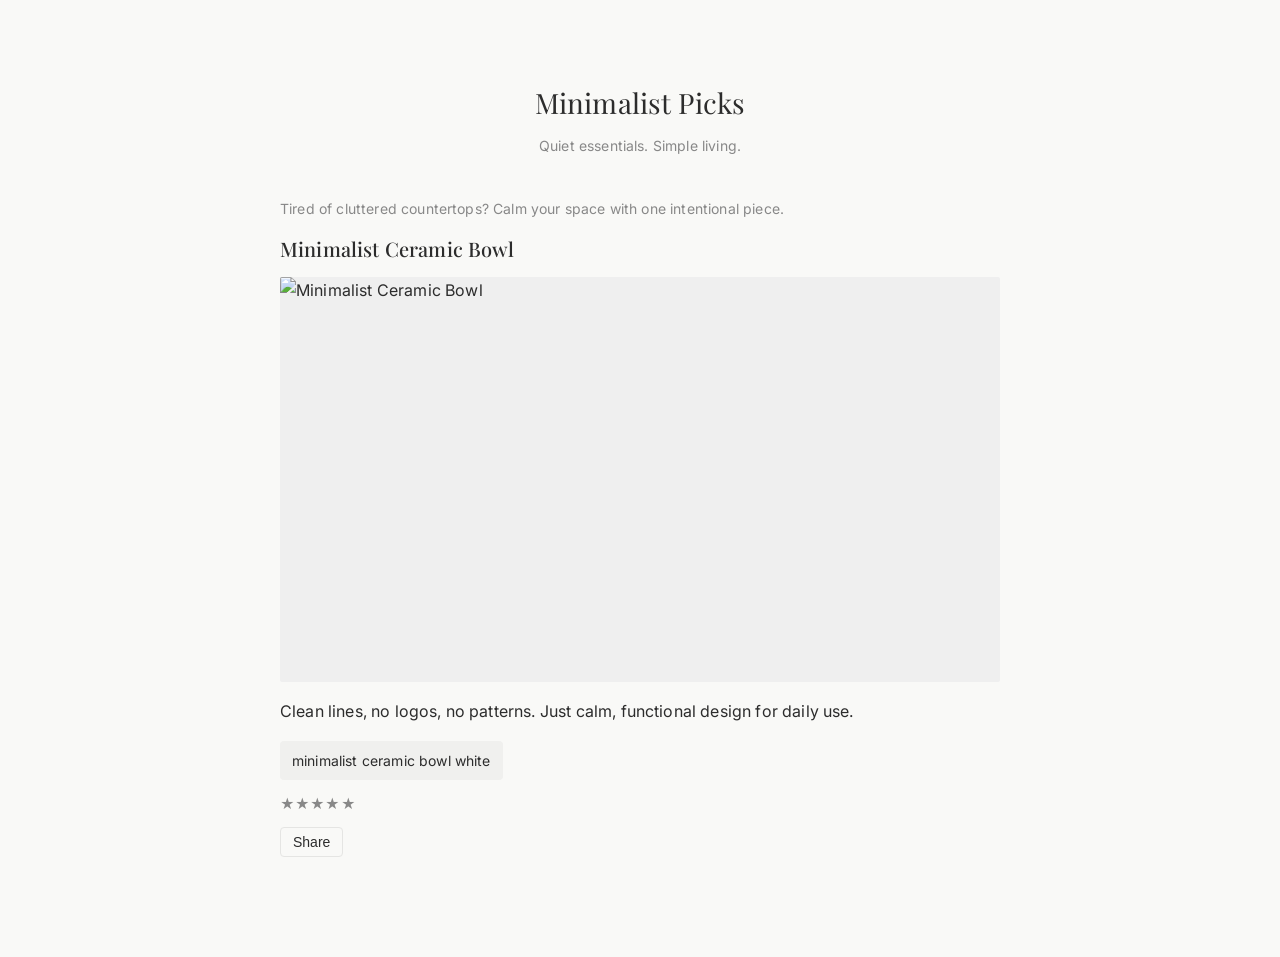
==== index.html @ d67e296d "Create index.html" ====
<!DOCTYPE html>
<html lang="en">
<head>
<meta charset="UTF-8">
<meta name="viewport" content="width=device-width, initial-scale=1.0">
<title>Minimalist Picks - Quiet Essentials for Simple Living</title>
<meta name="description" content="Curated minimalist essentials. Clean, intentional, peaceful products for a clutter-free life.">
<meta name="keywords" content="minimalist picks, minimalist essentials, quiet lifestyle, simple living">
<meta property="og:title" content="Minimalist Picks">
<meta property="og:description" content="Curated minimalist essentials. Clean, intentional, peaceful products for a clutter-free life.">
<meta property="og:type" content="website">
<link rel="preconnect" href="https://fonts.googleapis.com">
<link rel="preconnect" href="https://fonts.gstatic.com" crossorigin>
<link href="https://fonts.googleapis.com/css2?family=Playfair+Display:wght@400;500&family=Inter:wght@300;400;500&display=swap" rel="stylesheet">
<script type="application/ld+json">
{
  "@context":"https://schema.org/",
  "@type":"Review",
  "itemReviewed":{"@type":"Product","name":"Minimalist Essentials"},
  "author":{"@type":"Person","name":"Minimalist Picks"}
}
</script>
<style>
*{margin:0;padding:0;box-sizing:border-box}
body{background:#F9F9F7;color:#2C2C2C;font-family:'Inter',sans-serif;line-height:1.65;letter-spacing:0.01em;padding:20px}
.container{max-width:720px;margin:0 auto}
header{margin:60px 0 40px 0;text-align:center}
header h1{font-family:'Playfair Display',serif;font-weight:400;font-size:28px;margin-bottom:8px}
header p{color:#888;font-size:14px}
.article{margin-bottom:50px;padding-bottom:30px;border-bottom:1px solid #E5E5E3}
.article:last-child{border-bottom:none}
.pain-point{color:#888;font-size:14px;margin-bottom:12px}
.article-title{font-family:'Playfair Display',serif;font-weight:500;font-size:20px;margin-bottom:12px}
.image-box{width:100%;height:0;padding-bottom:56.25%;background:#EFEFEF;border-radius:2px;margin-bottom:16px;position:relative;overflow:hidden}
.image-box img{width:100%;height:100%;object-fit:cover;position:absolute;top:0;left:0}
.intro{margin-bottom:16px;color:#2C2C2C}
.amazon-keyword{display:inline-block;background:#F0F0EE;padding:8px 12px;border-radius:4px;cursor:pointer;margin-bottom:12px;font-size:14px}
.stars{color:#888;font-size:14px;margin-bottom:12px}
.share-btn{background:none;border:1px solid #E5E5E3;padding:6px 12px;border-radius:4px;font-size:14px;cursor:pointer;color:#2C2C2C}
footer{margin-top:60px;text-align:center;font-size:12px;color:#888}
.donation{margin-top:8px}
.copied{position:fixed;bottom:20px;left:50%;transform:translateX(-50%);background:#2C2C2C;color:#fff;padding:6px 12px;border-radius:4px;opacity:0;transition:opacity 0.3s}
.copied.show{opacity:1}
</style>
</head>
<body>
<div class="container">
<header>
<h1>Minimalist Picks</h1>
<p>Quiet essentials. Simple living.</p>
</header>

<!-- ============================================= -->
<!-- ARTICLE TEMPLATE – COPY & PASTE BELOW TO ADD NEW -->
<!-- ============================================= -->
<div class="article" data-date="2025-12-20" data-score="5">
<div class="pain-point">Tired of cluttered countertops? Calm your space with one intentional piece.</div>
<h2 class="article-title">Minimalist Ceramic Bowl</h2>
<div class="image-box"><img src="placeholder.jpg" alt="Minimalist Ceramic Bowl"></div>
<div class="intro">Clean lines, no logos, no patterns. Just calm, functional design for daily use.</div>
<div class="amazon-keyword" onclick="copyKeyword(this)">minimalist ceramic bowl white</div>
<div class="stars">★★★★★</div>
<button class="share-btn" onclick="doShare()">Share</button>
</div>
<!-- END ARTICLE -->

<div class="copied" id="copied">Copied!</div>

<footer>
<p>FTC Disclosure: Links may earn small commissions at no cost to you.</p>
<div class="donation">Support: $2.50 placeholder</div>
</footer>
</div>

<script>
// COPY KEYWORD
function copyKeyword(el){const text=el.innerText;navigator.clipboard.writeText(text);const msg=document.getElementById('copied');msg.classList.add('show');setTimeout(()=>msg.classList.remove('show'),1200)}

// SHARE
function doShare(){if(navigator.share){navigator.share({title:'Minimalist Picks',text:'Calm essentials for simple living',url:window.location.href})}}

// SORT ARTICLES
const articles=Array.from(document.querySelectorAll('.article'));
const now=new Date();
articles.sort((a,b)=>{
const da=new Date(a.dataset.date),db=new Date(b.dataset.date);
const aNew=(now-da)/(1000*60*60*24)<3;
const bNew=(now-db)/(1000*60*60*24)<3;
if(aNew&&!bNew)return -1;
if(!aNew&&bNew)return 1;
const sa=parseInt(a.dataset.score),sb=parseInt(b.dataset.score);
if(sa!==sb)return sb-sa;
return db-da;
});
const container=document.querySelector('.container');
const header=document.querySelector('header');
const footer=document.querySelector('footer');
container.innerHTML='';
container.appendChild(header);
articles.forEach(art=>container.appendChild(art));
container.appendChild(document.getElementById('copied'));
container.appendChild(footer);
</script>
</body>
</html>
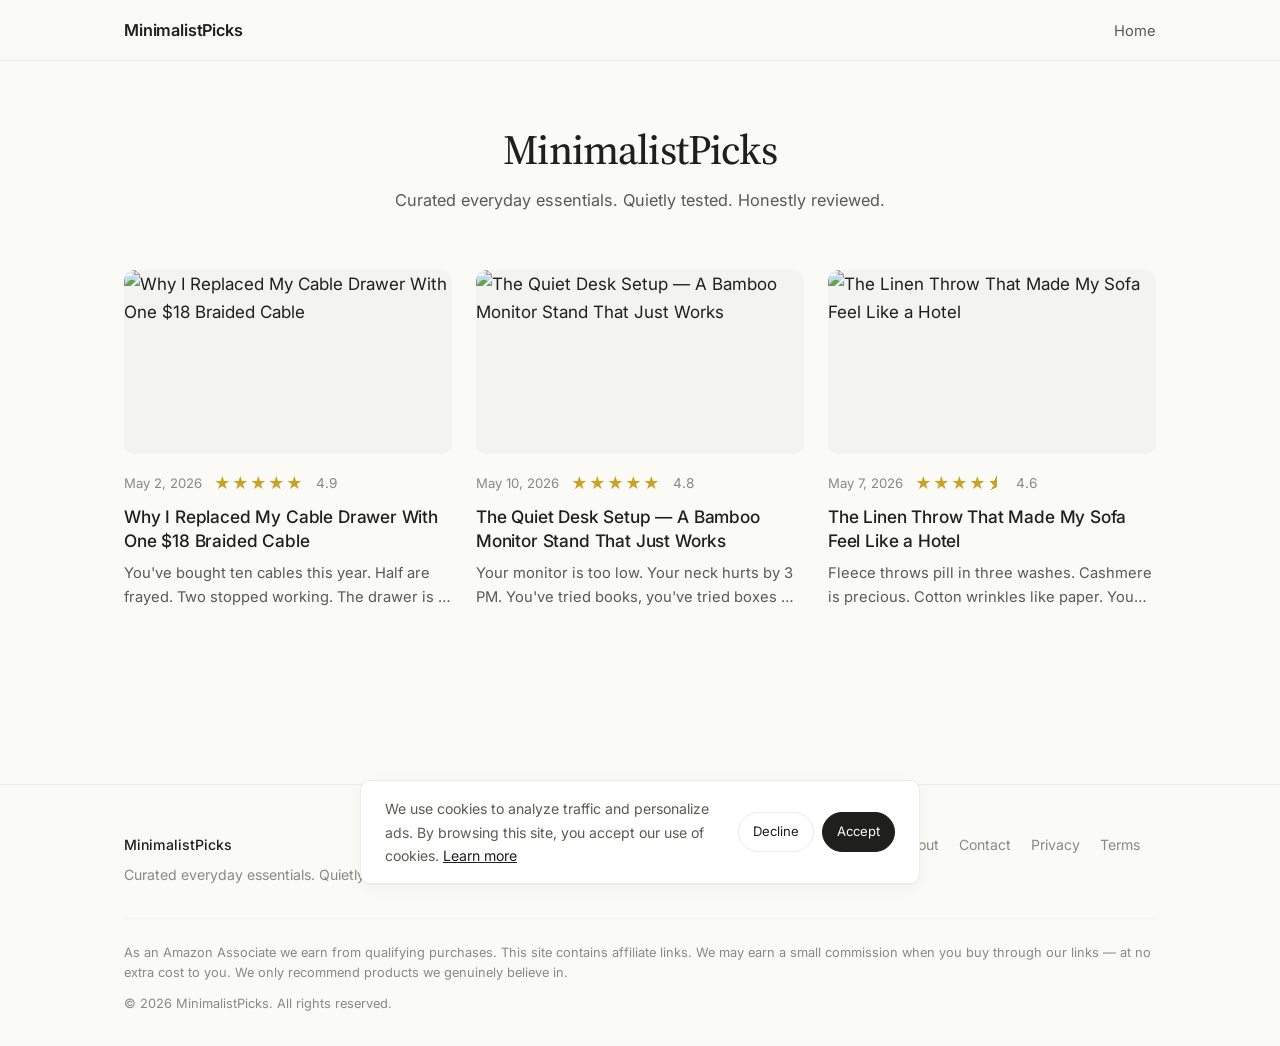
==== commit d668e024: "Add files via upload" ====
--- a/index.html
+++ b/index.html
@@ -1,105 +1,43 @@
-<!DOCTYPE html>
+<!doctype html>
 <html lang="en">
 <head>
-<meta charset="UTF-8">
-<meta name="viewport" content="width=device-width, initial-scale=1.0">
-<title>Minimalist Picks - Quiet Essentials for Simple Living</title>
-<meta name="description" content="Curated minimalist essentials. Clean, intentional, peaceful products for a clutter-free life.">
-<meta name="keywords" content="minimalist picks, minimalist essentials, quiet lifestyle, simple living">
-<meta property="og:title" content="Minimalist Picks">
-<meta property="og:description" content="Curated minimalist essentials. Clean, intentional, peaceful products for a clutter-free life.">
-<meta property="og:type" content="website">
-<link rel="preconnect" href="https://fonts.googleapis.com">
-<link rel="preconnect" href="https://fonts.gstatic.com" crossorigin>
-<link href="https://fonts.googleapis.com/css2?family=Playfair+Display:wght@400;500&family=Inter:wght@300;400;500&display=swap" rel="stylesheet">
-<script type="application/ld+json">
-{
-  "@context":"https://schema.org/",
-  "@type":"Review",
-  "itemReviewed":{"@type":"Product","name":"Minimalist Essentials"},
-  "author":{"@type":"Person","name":"Minimalist Picks"}
-}
-</script>
-<style>
-*{margin:0;padding:0;box-sizing:border-box}
-body{background:#F9F9F7;color:#2C2C2C;font-family:'Inter',sans-serif;line-height:1.65;letter-spacing:0.01em;padding:20px}
-.container{max-width:720px;margin:0 auto}
-header{margin:60px 0 40px 0;text-align:center}
-header h1{font-family:'Playfair Display',serif;font-weight:400;font-size:28px;margin-bottom:8px}
-header p{color:#888;font-size:14px}
-.article{margin-bottom:50px;padding-bottom:30px;border-bottom:1px solid #E5E5E3}
-.article:last-child{border-bottom:none}
-.pain-point{color:#888;font-size:14px;margin-bottom:12px}
-.article-title{font-family:'Playfair Display',serif;font-weight:500;font-size:20px;margin-bottom:12px}
-.image-box{width:100%;height:0;padding-bottom:56.25%;background:#EFEFEF;border-radius:2px;margin-bottom:16px;position:relative;overflow:hidden}
-.image-box img{width:100%;height:100%;object-fit:cover;position:absolute;top:0;left:0}
-.intro{margin-bottom:16px;color:#2C2C2C}
-.amazon-keyword{display:inline-block;background:#F0F0EE;padding:8px 12px;border-radius:4px;cursor:pointer;margin-bottom:12px;font-size:14px}
-.stars{color:#888;font-size:14px;margin-bottom:12px}
-.share-btn{background:none;border:1px solid #E5E5E3;padding:6px 12px;border-radius:4px;font-size:14px;cursor:pointer;color:#2C2C2C}
-footer{margin-top:60px;text-align:center;font-size:12px;color:#888}
-.donation{margin-top:8px}
-.copied{position:fixed;bottom:20px;left:50%;transform:translateX(-50%);background:#2C2C2C;color:#fff;padding:6px 12px;border-radius:4px;opacity:0;transition:opacity 0.3s}
-.copied.show{opacity:1}
-</style>
+  <meta charset="utf-8">
+  <meta name="viewport" content="width=device-width, initial-scale=1, viewport-fit=cover">
+  <meta name="theme-color" content="#fafaf7" media="(prefers-color-scheme: light)">
+  <meta name="theme-color" content="#15161a" media="(prefers-color-scheme: dark)">
+  <meta name="description" content="Curated everyday essentials. Quietly tested. Honestly reviewed.">
+  <title>MinimalistPicks</title>
+
+  <link rel="preconnect" href="https://images.unsplash.com" crossorigin>
+  <link rel="preconnect" href="https://fonts.googleapis.com" crossorigin>
+  <link rel="preconnect" href="https://fonts.gstatic.com" crossorigin>
+  <link href="https://fonts.googleapis.com/css2?family=Inter:wght@400;500;600&family=Source+Serif+Pro:wght@400;500&display=swap" rel="stylesheet">
+
+  <link rel="icon" type="image/svg+xml" href="data:image/svg+xml,%3Csvg xmlns='http://www.w3.org/2000/svg' viewBox='0 0 32 32'%3E%3Crect width='32' height='32' rx='8' fill='%231f1f1d'/%3E%3Ctext x='16' y='22' font-family='Georgia,serif' font-size='20' text-anchor='middle' fill='%23fafaf7'%3EM%3C/text%3E%3C/svg%3E">
+
+  <link rel="stylesheet" href="assets/style.css">
 </head>
-<body>
-<div class="container">
-<header>
-<h1>Minimalist Picks</h1>
-<p>Quiet essentials. Simple living.</p>
-</header>
+<body data-page="home">
 
-<!-- ============================================= -->
-<!-- ARTICLE TEMPLATE – COPY & PASTE BELOW TO ADD NEW -->
-<!-- ============================================= -->
-<div class="article" data-date="2025-12-20" data-score="5">
-<div class="pain-point">Tired of cluttered countertops? Calm your space with one intentional piece.</div>
-<h2 class="article-title">Minimalist Ceramic Bowl</h2>
-<div class="image-box"><img src="placeholder.jpg" alt="Minimalist Ceramic Bowl"></div>
-<div class="intro">Clean lines, no logos, no patterns. Just calm, functional design for daily use.</div>
-<div class="amazon-keyword" onclick="copyKeyword(this)">minimalist ceramic bowl white</div>
-<div class="stars">★★★★★</div>
-<button class="share-btn" onclick="doShare()">Share</button>
-</div>
-<!-- END ARTICLE -->
+  <div data-site-header></div>
 
-<div class="copied" id="copied">Copied!</div>
+  <main>
+    <section class="hero">
+      <div class="container container--narrow">
+        <h1 data-hero-title>MinimalistPicks</h1>
+        <p data-hero-tagline></p>
+      </div>
+    </section>
 
-<footer>
-<p>FTC Disclosure: Links may earn small commissions at no cost to you.</p>
-<div class="donation">Support: $2.50 placeholder</div>
-</footer>
-</div>
+    <div class="container">
+      <div class="grid" data-grid></div>
+    </div>
+  </main>
 
-<script>
-// COPY KEYWORD
-function copyKeyword(el){const text=el.innerText;navigator.clipboard.writeText(text);const msg=document.getElementById('copied');msg.classList.add('show');setTimeout(()=>msg.classList.remove('show'),1200)}
+  <div data-site-footer></div>
 
-// SHARE
-function doShare(){if(navigator.share){navigator.share({title:'Minimalist Picks',text:'Calm essentials for simple living',url:window.location.href})}}
-
-// SORT ARTICLES
-const articles=Array.from(document.querySelectorAll('.article'));
-const now=new Date();
-articles.sort((a,b)=>{
-const da=new Date(a.dataset.date),db=new Date(b.dataset.date);
-const aNew=(now-da)/(1000*60*60*24)<3;
-const bNew=(now-db)/(1000*60*60*24)<3;
-if(aNew&&!bNew)return -1;
-if(!aNew&&bNew)return 1;
-const sa=parseInt(a.dataset.score),sb=parseInt(b.dataset.score);
-if(sa!==sb)return sb-sa;
-return db-da;
-});
-const container=document.querySelector('.container');
-const header=document.querySelector('header');
-const footer=document.querySelector('footer');
-container.innerHTML='';
-container.appendChild(header);
-articles.forEach(art=>container.appendChild(art));
-container.appendChild(document.getElementById('copied'));
-container.appendChild(footer);
-</script>
+  <script src="config.js"></script>
+  <script src="articles.js"></script>
+  <script src="assets/main.js" defer></script>
 </body>
 </html>
--- a/assets/style.css
+++ b/assets/style.css
@@ -0,0 +1,695 @@
+/* ============================================================
+   MinimalistPicks · Zen Minimal Stylesheet
+   - Single file, vanilla CSS, custom properties only
+   - Inter / system font stack
+   - 16:9 reserved containers (no CLS)
+   - Native lazy-load friendly
+   ============================================================ */
+
+:root {
+  --c-bg:        #fafaf7;
+  --c-surface:   #ffffff;
+  --c-ink:       #1f1f1d;
+  --c-ink-soft:  #5a5a55;
+  --c-ink-muted: #8a8a82;
+  --c-line:      #ececea;
+  --c-line-soft: #f3f3f0;
+  --c-accent:    #1f1f1d;
+  --c-star:      #c9a227;
+  --c-toast-bg:  #1f1f1d;
+  --c-toast-fg:  #fafaf7;
+  --c-ad-bg:     #f5f5f1;
+
+  --r-sm: 6px;
+  --r-md: 10px;
+  --r-lg: 16px;
+
+  --t-fast: 120ms ease;
+  --t-med:  240ms ease;
+
+  --shadow-card: 0 1px 2px rgba(0,0,0,.04), 0 4px 16px rgba(0,0,0,.04);
+
+  --space-1: 4px;
+  --space-2: 8px;
+  --space-3: 12px;
+  --space-4: 16px;
+  --space-5: 24px;
+  --space-6: 32px;
+  --space-7: 48px;
+  --space-8: 64px;
+  --space-9: 96px;
+
+  --font-sans: "Inter", -apple-system, BlinkMacSystemFont, "Segoe UI", Roboto, "Helvetica Neue", Arial, "PingFang SC", "Hiragino Sans", "Microsoft YaHei", sans-serif;
+  --font-serif: "Source Serif Pro", "Iowan Old Style", "Apple Garamond", Georgia, "Times New Roman", serif;
+
+  --max-w: 1080px;
+  --max-w-read: 720px;
+}
+
+@media (prefers-color-scheme: dark) {
+  :root {
+    --c-bg:        #15161a;
+    --c-surface:   #1c1d22;
+    --c-ink:       #ececea;
+    --c-ink-soft:  #b8b8b0;
+    --c-ink-muted: #7a7a72;
+    --c-line:      #2a2b30;
+    --c-line-soft: #22232a;
+    --c-accent:    #ececea;
+    --c-ad-bg:     #1f2026;
+    --c-toast-bg:  #ececea;
+    --c-toast-fg:  #1f1f1d;
+    --shadow-card: 0 1px 2px rgba(0,0,0,.3), 0 4px 16px rgba(0,0,0,.25);
+  }
+}
+
+/* ——— Reset ——— */
+*, *::before, *::after { box-sizing: border-box; }
+html { -webkit-text-size-adjust: 100%; scroll-behavior: smooth; }
+body {
+  margin: 0;
+  background: var(--c-bg);
+  color: var(--c-ink);
+  font-family: var(--font-sans);
+  font-size: 17px;
+  line-height: 1.65;
+  -webkit-font-smoothing: antialiased;
+  -moz-osx-font-smoothing: grayscale;
+  opacity: 0;            /* avoids FOUC; main.js fades it in */
+  transition: opacity 240ms ease;
+}
+body.is-ready { opacity: 1; }
+img, svg { max-width: 100%; display: block; }
+a { color: var(--c-ink); text-decoration: none; transition: opacity var(--t-fast); }
+a:hover { opacity: .65; }
+button { font: inherit; cursor: pointer; }
+hr { border: 0; border-top: 1px solid var(--c-line); margin: var(--space-7) 0; }
+
+/* ——— Layout ——— */
+.container {
+  width: 100%;
+  max-width: var(--max-w);
+  margin: 0 auto;
+  padding: 0 var(--space-5);
+}
+.container--narrow {
+  max-width: var(--max-w-read);
+}
+
+/* ——— Header ——— */
+.site-header {
+  border-bottom: 1px solid var(--c-line);
+  background: var(--c-bg);
+  position: sticky;
+  top: 0;
+  z-index: 50;
+  -webkit-backdrop-filter: saturate(180%) blur(10px);
+  backdrop-filter: saturate(180%) blur(10px);
+  background: color-mix(in srgb, var(--c-bg) 86%, transparent);
+}
+.site-header__inner {
+  display: flex;
+  align-items: center;
+  justify-content: space-between;
+  height: 60px;
+}
+.site-logo {
+  font-weight: 600;
+  letter-spacing: -0.01em;
+  font-size: 1.02rem;
+}
+.site-nav a {
+  color: var(--c-ink-soft);
+  font-size: .92rem;
+  margin-left: var(--space-5);
+}
+.site-nav a:first-child { margin-left: 0; }
+
+/* ——— Hero (home) ——— */
+.hero {
+  padding: var(--space-8) 0 var(--space-6);
+  text-align: center;
+}
+.hero h1 {
+  font-family: var(--font-serif);
+  font-weight: 500;
+  font-size: clamp(1.9rem, 4vw, 2.6rem);
+  letter-spacing: -0.02em;
+  line-height: 1.2;
+  margin: 0 0 var(--space-3);
+}
+.hero p {
+  color: var(--c-ink-soft);
+  margin: 0 auto;
+  max-width: 540px;
+  font-size: 1.02rem;
+}
+
+/* ——— Card grid ——— */
+.grid {
+  display: grid;
+  grid-template-columns: repeat(auto-fill, minmax(280px, 1fr));
+  gap: var(--space-6) var(--space-5);
+  padding: var(--space-5) 0 var(--space-8);
+}
+.card {
+  display: block;
+  background: transparent;
+  border-radius: var(--r-md);
+  overflow: hidden;
+  transition: transform var(--t-med);
+}
+.card:hover { opacity: 1; transform: translateY(-2px); }
+.card__media {
+  position: relative;
+  aspect-ratio: 16/9;
+  background: var(--c-line-soft);
+  border-radius: var(--r-md);
+  overflow: hidden;
+}
+.card__media img {
+  width: 100%;
+  height: 100%;
+  object-fit: cover;
+  transition: transform 500ms ease;
+}
+.card:hover .card__media img { transform: scale(1.02); }
+.card__meta {
+  display: flex;
+  align-items: center;
+  gap: var(--space-3);
+  margin-top: var(--space-4);
+  color: var(--c-ink-muted);
+  font-size: .82rem;
+}
+.card__title {
+  margin: var(--space-2) 0 0;
+  font-size: 1.08rem;
+  line-height: 1.4;
+  font-weight: 500;
+  letter-spacing: -0.01em;
+  color: var(--c-ink);
+}
+.card__excerpt {
+  color: var(--c-ink-soft);
+  font-size: .92rem;
+  margin-top: var(--space-2);
+  display: -webkit-box;
+  -webkit-line-clamp: 2;
+  -webkit-box-orient: vertical;
+  overflow: hidden;
+}
+.badge-new {
+  display: inline-block;
+  background: var(--c-ink);
+  color: var(--c-bg);
+  padding: 2px 8px;
+  border-radius: 999px;
+  font-size: .68rem;
+  letter-spacing: 0.04em;
+  text-transform: uppercase;
+}
+
+/* ——— Article ——— */
+.article-head {
+  padding: var(--space-7) 0 var(--space-5);
+}
+.breadcrumb {
+  font-size: .82rem;
+  color: var(--c-ink-muted);
+  margin-bottom: var(--space-5);
+}
+.breadcrumb a { color: var(--c-ink-muted); }
+.breadcrumb a:hover { color: var(--c-ink); opacity: 1; }
+.article-title {
+  font-family: var(--font-serif);
+  font-weight: 500;
+  font-size: clamp(1.8rem, 4vw, 2.4rem);
+  letter-spacing: -0.02em;
+  line-height: 1.22;
+  margin: 0 0 var(--space-4);
+}
+.article-meta {
+  display: flex;
+  align-items: center;
+  gap: var(--space-4);
+  flex-wrap: wrap;
+  color: var(--c-ink-muted);
+  font-size: .9rem;
+  margin-bottom: var(--space-6);
+}
+.article-cover {
+  aspect-ratio: 16/9;
+  background: var(--c-line-soft);
+  border-radius: var(--r-md);
+  overflow: hidden;
+  margin-bottom: var(--space-6);
+}
+.article-cover img { width:100%; height:100%; object-fit: cover; }
+
+.article-body {
+  font-size: 1.05rem;
+  line-height: 1.75;
+  color: var(--c-ink);
+}
+.article-body p { margin: 0 0 1.2em; }
+.article-body p.lead {
+  font-family: var(--font-serif);
+  font-size: 1.2rem;
+  line-height: 1.55;
+  color: var(--c-ink);
+  margin: 0 0 1.4em;
+  letter-spacing: -0.005em;
+}
+.article-body h2 {
+  font-family: var(--font-serif);
+  font-weight: 500;
+  font-size: 1.4rem;
+  letter-spacing: -0.01em;
+  margin: var(--space-7) 0 var(--space-4);
+  color: var(--c-ink);
+}
+.article-body h3 {
+  font-family: var(--font-serif);
+  font-weight: 500;
+  font-size: 1.18rem;
+  letter-spacing: -0.005em;
+  margin: var(--space-6) 0 var(--space-3);
+  color: var(--c-ink);
+}
+.article-body h4 {
+  font-weight: 600;
+  font-size: 1rem;
+  margin: var(--space-5) 0 var(--space-2);
+  color: var(--c-ink);
+}
+.article-body ul,
+.article-body ol {
+  list-style: none;
+  padding: 0;
+  margin: 0 0 var(--space-5);
+}
+.article-body ul li,
+.article-body ol li {
+  padding: var(--space-3) 0 var(--space-3) var(--space-5);
+  border-bottom: 1px solid var(--c-line-soft);
+  position: relative;
+}
+.article-body ul li::before {
+  content: "";
+  position: absolute;
+  left: 0; top: 1.55em;
+  width: 8px; height: 1px;
+  background: var(--c-ink-muted);
+}
+.article-body ol {
+  counter-reset: olc;
+}
+.article-body ol li {
+  counter-increment: olc;
+  padding-left: var(--space-6);
+}
+.article-body ol li::before {
+  content: counter(olc) ".";
+  position: absolute;
+  left: 0; top: var(--space-3);
+  color: var(--c-ink-muted);
+  font-variant-numeric: tabular-nums;
+  font-size: .92em;
+}
+.article-body ul li:last-child,
+.article-body ol li:last-child { border-bottom: 0; }
+
+.article-body figure {
+  margin: var(--space-6) 0;
+}
+.article-body figure img {
+  width: 100%;
+  height: auto;
+  border-radius: var(--r-md);
+  background: var(--c-line-soft);
+  display: block;
+}
+.article-body figcaption {
+  font-size: .86rem;
+  color: var(--c-ink-muted);
+  text-align: center;
+  margin-top: var(--space-3);
+  line-height: 1.5;
+}
+
+.article-body > img,
+.article-body p > img {
+  width: 100%;
+  height: auto;
+  border-radius: var(--r-md);
+  background: var(--c-line-soft);
+  margin: var(--space-5) 0;
+  display: block;
+}
+
+.article-body blockquote {
+  margin: var(--space-6) 0;
+  padding: var(--space-3) 0 var(--space-3) var(--space-5);
+  border-left: 2px solid var(--c-ink);
+  font-family: var(--font-serif);
+  font-size: 1.18rem;
+  line-height: 1.55;
+  color: var(--c-ink);
+  font-style: italic;
+}
+.article-body blockquote p { margin: 0 0 .5em; }
+.article-body blockquote p:last-child { margin: 0; }
+
+.article-body a {
+  color: var(--c-ink);
+  text-decoration: underline;
+  text-decoration-color: var(--c-line);
+  text-underline-offset: 3px;
+}
+.article-body a:hover {
+  text-decoration-color: var(--c-ink);
+  opacity: 1;
+}
+
+.article-body code {
+  font-family: ui-monospace, SFMono-Regular, Menlo, Monaco, Consolas, monospace;
+  font-size: .92em;
+  background: var(--c-line-soft);
+  padding: 1px 6px;
+  border-radius: 4px;
+}
+.article-body pre {
+  background: var(--c-line-soft);
+  padding: var(--space-4) var(--space-5);
+  border-radius: var(--r-md);
+  overflow-x: auto;
+  margin: var(--space-5) 0;
+  font-size: .92rem;
+  line-height: 1.55;
+}
+.article-body pre code {
+  background: none;
+  padding: 0;
+  font-size: 1em;
+}
+
+.article-body hr {
+  border: 0;
+  border-top: 1px solid var(--c-line);
+  margin: var(--space-6) 0;
+}
+
+.article-body strong { font-weight: 600; color: var(--c-ink); }
+.article-body em { font-style: italic; }
+
+/* ——— Stars ——— */
+.stars {
+  display: inline-flex;
+  align-items: center;
+  gap: 4px;
+  color: var(--c-star);
+  font-size: 1rem;
+  letter-spacing: 1px;
+}
+.stars .num {
+  color: var(--c-ink-muted);
+  margin-left: var(--space-2);
+  font-size: .85rem;
+  letter-spacing: 0;
+}
+
+/* ——— Amazon keyword copy box ——— */
+.shop-box {
+  margin: var(--space-6) 0;
+  padding: var(--space-5);
+  border: 1px solid var(--c-line);
+  border-radius: var(--r-md);
+  background: var(--c-surface);
+}
+.shop-box__label {
+  font-size: .78rem;
+  letter-spacing: 0.08em;
+  text-transform: uppercase;
+  color: var(--c-ink-muted);
+  margin-bottom: var(--space-2);
+}
+.shop-box__row {
+  display: flex;
+  align-items: center;
+  gap: var(--space-3);
+  flex-wrap: wrap;
+}
+.shop-box__kw {
+  font-family: var(--font-serif);
+  font-size: 1.15rem;
+  font-weight: 500;
+  flex: 1 1 240px;
+  min-width: 0;
+  overflow-wrap: anywhere;
+}
+.btn {
+  display: inline-flex;
+  align-items: center;
+  gap: 6px;
+  background: var(--c-ink);
+  color: var(--c-bg);
+  border: 0;
+  padding: 10px 18px;
+  border-radius: 999px;
+  font-size: .9rem;
+  font-weight: 500;
+  transition: opacity var(--t-fast), transform var(--t-fast);
+}
+.btn:hover { opacity: .85; }
+.btn:active { transform: scale(.97); }
+.btn--ghost {
+  background: transparent;
+  color: var(--c-ink);
+  border: 1px solid var(--c-line);
+}
+.btn--ghost:hover { background: var(--c-line-soft); opacity: 1; }
+.btn-amazon {
+  background: var(--c-ink);
+  color: var(--c-bg);
+}
+
+/* ——— Share row ——— */
+.share {
+  margin: var(--space-7) 0;
+  padding: var(--space-5);
+  border-top: 1px solid var(--c-line);
+  border-bottom: 1px solid var(--c-line);
+}
+.share__label {
+  font-size: .78rem;
+  letter-spacing: 0.08em;
+  text-transform: uppercase;
+  color: var(--c-ink-muted);
+  margin-bottom: var(--space-3);
+}
+.share__row {
+  display: flex;
+  flex-wrap: wrap;
+  gap: var(--space-2);
+}
+.share-btn {
+  display: inline-flex;
+  align-items: center;
+  gap: 6px;
+  padding: 8px 14px;
+  border-radius: 999px;
+  background: var(--c-surface);
+  border: 1px solid var(--c-line);
+  color: var(--c-ink-soft);
+  font-size: .86rem;
+  transition: all var(--t-fast);
+}
+.share-btn:hover {
+  color: var(--c-ink);
+  border-color: var(--c-ink-soft);
+  opacity: 1;
+}
+.share-btn svg { width: 15px; height: 15px; }
+
+/* ——— Ad slot ——— */
+.ad-slot {
+  margin: var(--space-7) 0;
+  background: var(--c-ad-bg);
+  border-radius: var(--r-md);
+  min-height: 100px;
+  display: flex;
+  align-items: center;
+  justify-content: center;
+  flex-direction: column;
+  padding: var(--space-4);
+  color: var(--c-ink-muted);
+}
+.ad-slot__label {
+  font-size: .68rem;
+  letter-spacing: 0.1em;
+  text-transform: uppercase;
+  margin-bottom: var(--space-2);
+  opacity: .7;
+}
+
+/* ——— Related ——— */
+.related {
+  margin: var(--space-8) 0 var(--space-7);
+}
+.related__title {
+  font-family: var(--font-serif);
+  font-weight: 500;
+  font-size: 1.3rem;
+  margin: 0 0 var(--space-5);
+  color: var(--c-ink);
+}
+.related__grid {
+  display: grid;
+  grid-template-columns: repeat(auto-fill, minmax(220px, 1fr));
+  gap: var(--space-5) var(--space-4);
+}
+.related .card__title { font-size: .98rem; }
+
+/* ——— Footer ——— */
+.site-footer {
+  margin-top: var(--space-9);
+  border-top: 1px solid var(--c-line);
+  padding: var(--space-7) 0 var(--space-6);
+  color: var(--c-ink-muted);
+  font-size: .88rem;
+}
+.site-footer__top {
+  display: flex;
+  justify-content: space-between;
+  flex-wrap: wrap;
+  gap: var(--space-5);
+  margin-bottom: var(--space-6);
+}
+.site-footer nav a {
+  color: var(--c-ink-muted);
+  margin-right: var(--space-4);
+}
+.site-footer nav a:hover { color: var(--c-ink); opacity: 1; }
+.site-footer__ftc {
+  font-size: .8rem;
+  line-height: 1.6;
+  border-top: 1px solid var(--c-line-soft);
+  padding-top: var(--space-5);
+}
+.site-footer__donate {
+  display: inline-block;
+  margin-top: var(--space-3);
+}
+
+/* ——— Cookie bar ——— */
+.cookie-bar {
+  position: fixed;
+  left: var(--space-4);
+  right: var(--space-4);
+  bottom: var(--space-4);
+  max-width: 560px;
+  margin: 0 auto;
+  background: var(--c-surface);
+  border: 1px solid var(--c-line);
+  border-radius: var(--r-md);
+  padding: var(--space-4) var(--space-5);
+  box-shadow: var(--shadow-card);
+  display: flex;
+  flex-wrap: wrap;
+  align-items: center;
+  gap: var(--space-3);
+  z-index: 200;
+  font-size: .88rem;
+  color: var(--c-ink-soft);
+  transform: translateY(20px);
+  opacity: 0;
+  transition: transform 280ms ease, opacity 280ms ease;
+}
+.cookie-bar.show { transform: translateY(0); opacity: 1; }
+.cookie-bar p { margin: 0; flex: 1 1 240px; }
+.cookie-bar .btn-row { display: flex; gap: var(--space-2); }
+.cookie-bar button {
+  padding: 8px 14px;
+  border-radius: 999px;
+  font-size: .82rem;
+  border: 1px solid var(--c-line);
+  background: var(--c-surface);
+  color: var(--c-ink);
+}
+.cookie-bar button.primary {
+  background: var(--c-ink);
+  color: var(--c-bg);
+  border-color: var(--c-ink);
+}
+
+/* ——— Toast ——— */
+.toast {
+  position: fixed;
+  left: 50%;
+  bottom: var(--space-7);
+  transform: translateX(-50%) translateY(20px);
+  background: var(--c-toast-bg);
+  color: var(--c-toast-fg);
+  padding: 10px 20px;
+  border-radius: 999px;
+  font-size: .9rem;
+  opacity: 0;
+  pointer-events: none;
+  transition: opacity 200ms ease, transform 200ms ease;
+  z-index: 300;
+}
+.toast.show {
+  opacity: 1;
+  transform: translateX(-50%) translateY(0);
+}
+
+/* ——— Misc / Legal pages ——— */
+.legal-body {
+  padding: var(--space-7) 0 var(--space-8);
+}
+.legal-body h1 {
+  font-family: var(--font-serif);
+  font-weight: 500;
+  font-size: 2rem;
+  letter-spacing: -0.02em;
+  margin: 0 0 var(--space-4);
+}
+.legal-body h2 {
+  font-family: var(--font-serif);
+  font-weight: 500;
+  font-size: 1.25rem;
+  margin: var(--space-6) 0 var(--space-3);
+}
+.legal-body p { color: var(--c-ink-soft); margin: 0 0 1em; }
+.legal-body ul { color: var(--c-ink-soft); padding-left: 1.2em; }
+.legal-body a { text-decoration: underline; text-decoration-color: var(--c-line); text-underline-offset: 3px; }
+
+/* ——— 404 ——— */
+.notfound {
+  text-align: center;
+  padding: var(--space-9) var(--space-4);
+}
+.notfound .big {
+  font-family: var(--font-serif);
+  font-size: clamp(3rem, 12vw, 6rem);
+  font-weight: 400;
+  margin: 0 0 var(--space-3);
+  color: var(--c-ink);
+  letter-spacing: -0.04em;
+}
+.notfound p { color: var(--c-ink-soft); max-width: 420px; margin: 0 auto var(--space-5); }
+
+/* ——— Responsive ——— */
+@media (max-width: 600px) {
+  body { font-size: 16px; }
+  .hero { padding: var(--space-7) 0 var(--space-5); }
+  .grid { gap: var(--space-5) var(--space-4); }
+  .article-body { font-size: 1rem; }
+  .site-nav a { margin-left: var(--space-3); }
+}
+
+@media print {
+  .site-header, .site-footer, .share, .ad-slot, .cookie-bar, .shop-box { display: none !important; }
+  body { background: #fff; color: #000; opacity: 1 !important; }
+}
